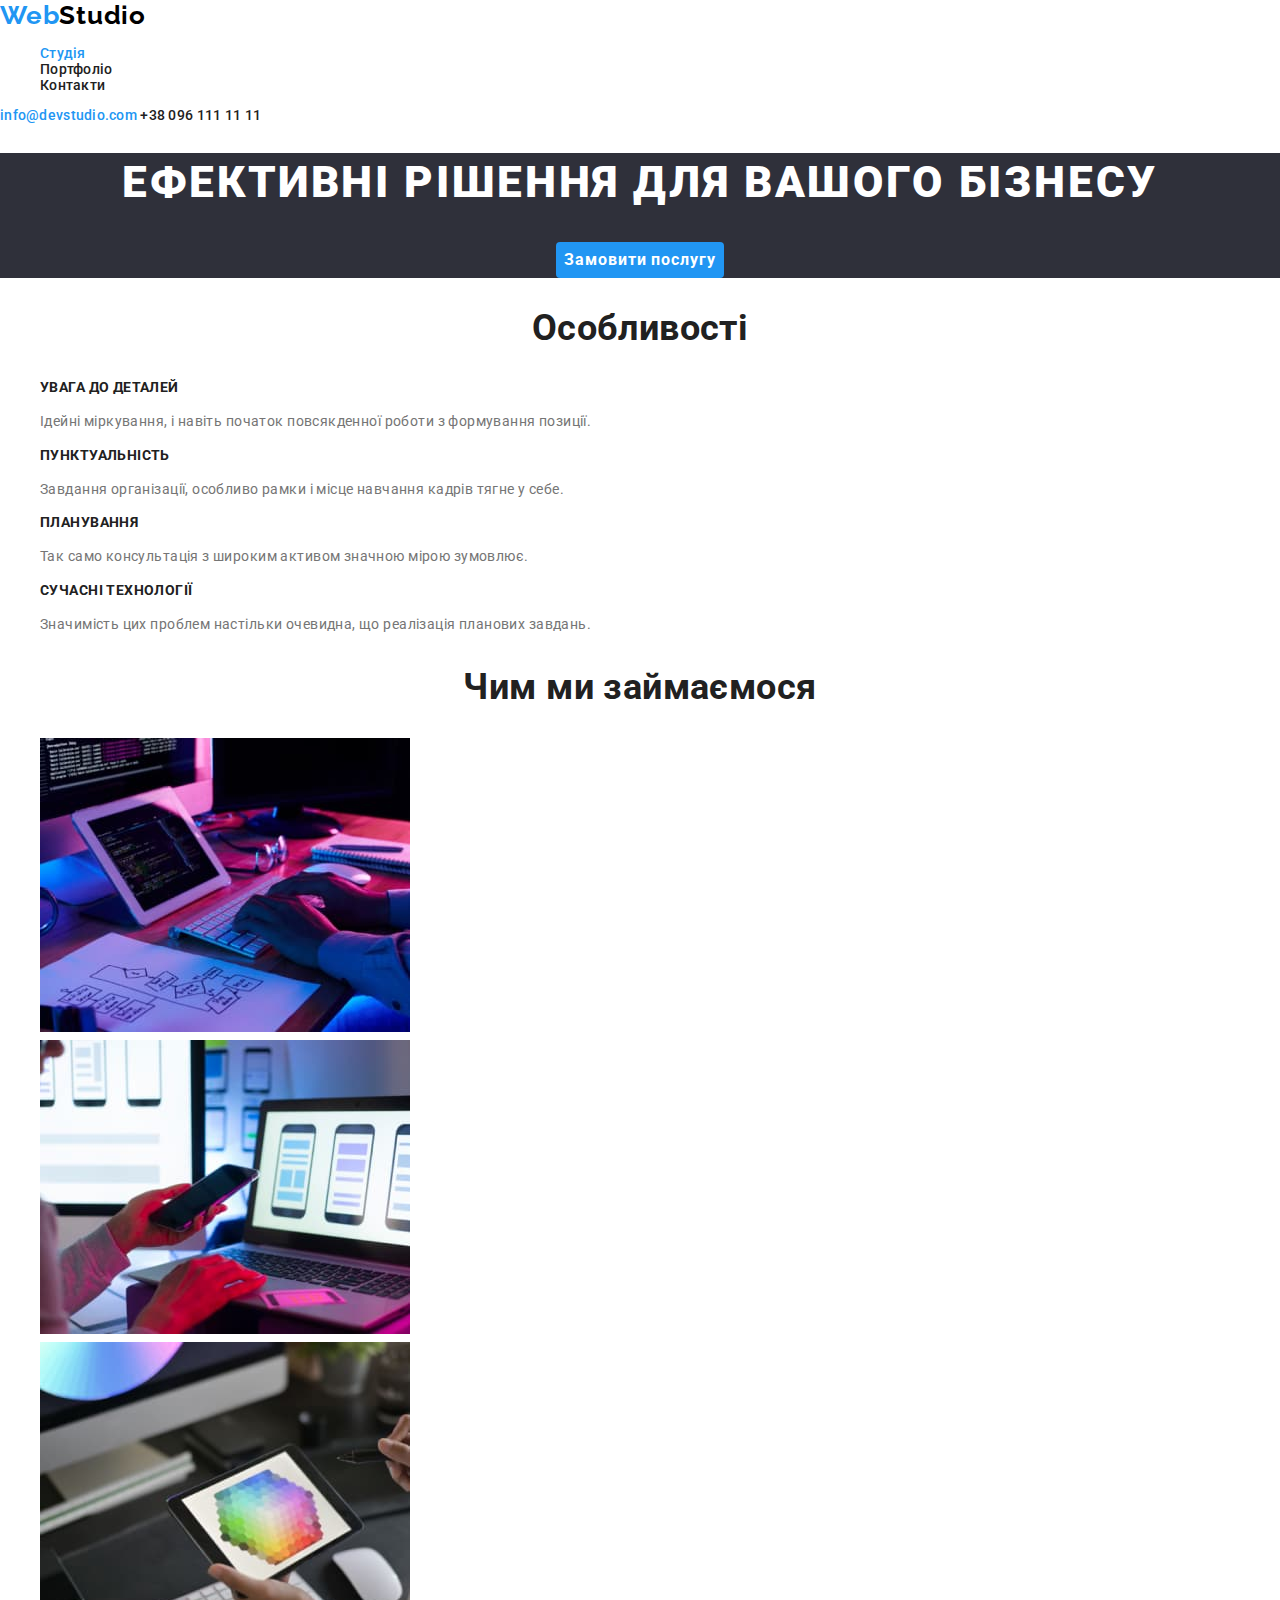
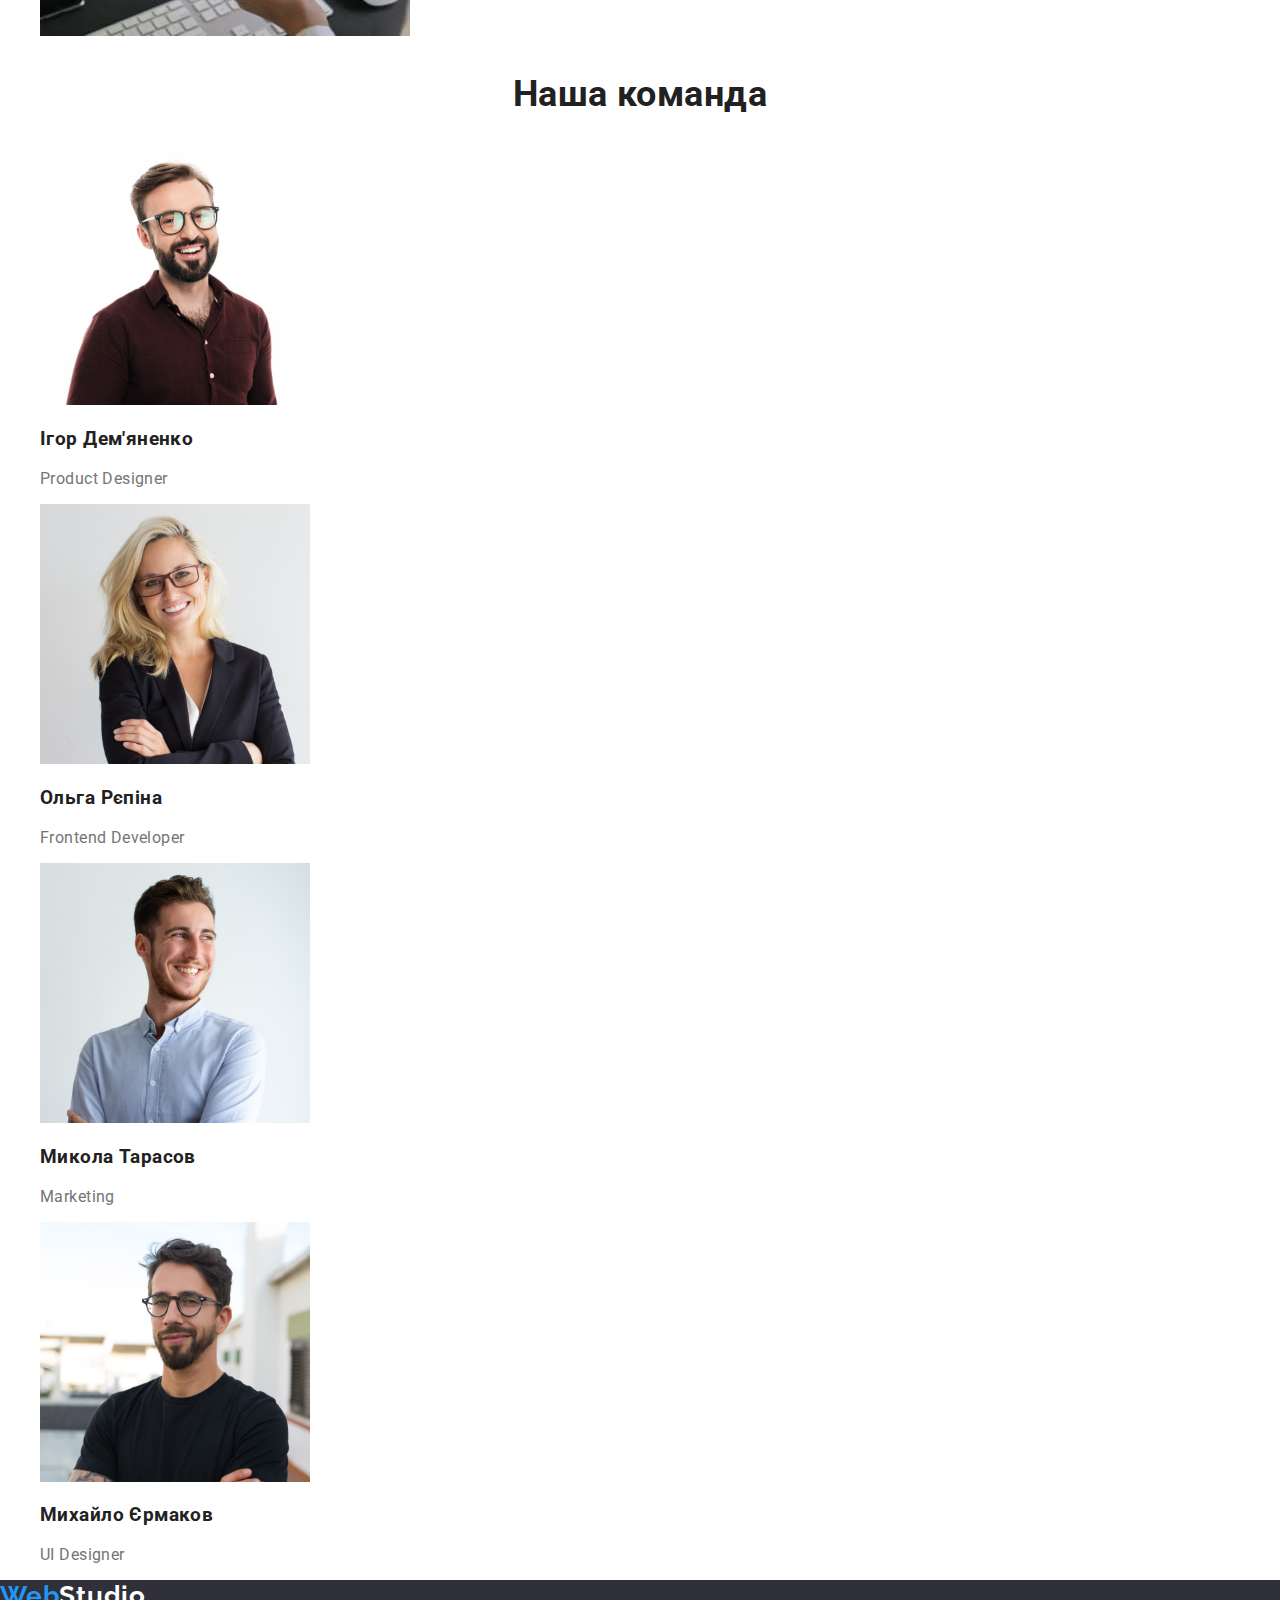
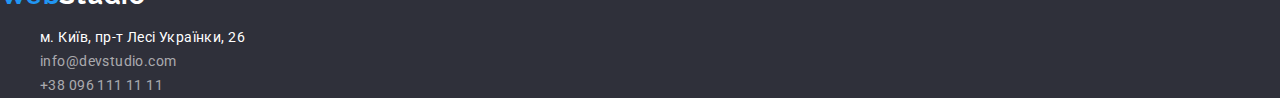
==== index.html @ cd4168f5 "1-2" ====
<!DOCTYPE html>
<html lang="uk">
  <head>
    <meta charset="UTF-8" />
    <meta http-equiv="X-UA-Compatible" content="IE=edge" />
    <meta name="viewport" content="width=device-width, initial-scale=1.0" />
    <title>Project</title>
    <link rel="preconnect" href="https://fonts.googleapis.com" />
    <link rel="preconnect" href="https://fonts.gstatic.com" crossorigin />
    <link
      href="https://fonts.googleapis.com/css2?family=Raleway:wght@700&family=Roboto:wght@400;500;700;900&display=swap"
      rel="stylesheet"
    />
    <link rel="stylesheet" href="./styles/modern-normalize.css" />
    <link rel="stylesheet" href="./styles/styles.css" />
  </head>
  <body>
    <header>
      <!-- Навигация -->
      <a class="logo" href="./"> <span>Web</span>Studio</a>
      <nav class="nav">
        <div class="nav-list">
          <ul>
            <li><a class="active" href="">Студія</a></li>
            <li><a href="./portfolio.html">Портфоліо</a></li>
            <li><a href="./">Контакти</a></li>
          </ul>
        </div>
        <div class="header-contact">
          <a class="active" href="mailto:info@devstudio.com">info@devstudio.com</a>
          <a href="tel:+380961111111">+38 096 111 11 11</a>
        </div>
      </nav>
    </header>
    <main class="container">
      <!-- Герой -->
      <div class="hero">
        <h1>Ефективні рішення для вашого бізнесу</h1>
        <button type="button">Замовити послугу</button>
      </div>
      <!-- Особенности -->
      <section class="features">
        <h2>Особливості</h2>
        <ul>
          <li>
            <h3>УВАГА ДО ДЕТАЛЕЙ</h3>
            <p>Ідейні міркування, і навіть початок повсякденної роботи з формування позиції.</p>
          </li>
          <li>
            <h3>ПУНКТУАЛЬНІСТЬ</h3>
            <p>Завдання організації, особливо рамки і місце навчання кадрів тягне у себе.</p>
          </li>
          <li>
            <h3>ПЛАНУВАННЯ</h3>
            <p>Так само консультація з широким активом значною мірою зумовлює.</p>
          </li>
          <li>
            <h3>СУЧАСНІ ТЕХНОЛОГІЇ</h3>
            <p>Значимість цих проблем настільки очевидна, що реалізація планових завдань.</p>
          </li>
        </ul>
      </section>
      <!-- наши работы -->
      <section class="works">
        <h2>Чим ми займаємося</h2>
        <ul>
          <li><img src="./images/img-1.jpg" alt="клава" width="370" /></li>
          <li><img src="./images/img-2.jpg" alt="клава та ноут" width="370" /></li>
          <li><img src="./images/img-3.jpg" alt="палiтра" width="370" /></li>
        </ul>
      </section>
      <!-- Команда -->
      <section class="teams">
        <h2>Наша команда</h2>
        <ul>
          <li>
            <img src="./images/team.jpg" alt="Ігор Дем'яненко" width="270" />
            <h3>Ігор Дем'яненко</h3>
            <p>Product Designer</p>
          </li>
          <li>
            <img src="./images/team-2.jpg" alt="Ольга Рєпіна" width="270" />
            <h3>Ольга Рєпіна</h3>
            <p>Frontend Developer</p>
          </li>
          <li>
            <img src="./images/team-3.jpg" alt="Микола Тарасов" width="270" />
            <h3>Микола Тарасов</h3>
            <p>Marketing</p>
          </li>
          <li>
            <img src="./images/team-4.jpg" alt="Михайло Єрмаков" width="270" />
            <h3>Михайло Єрмаков</h3>
            <p>UI Designer</p>
          </li>
        </ul>
      </section>
    </main>
    <!-- Футер -->
    <footer class="container">
      <a class="logo" href="./"> <span>Web</span>Studio</a>
      <address>
        <ul>
          <li><a class="adress-part" href="">м. Київ, пр-т Лесі Українки, 26</a></li>
          <li><a class="active" href="mailto:info@devstudio.com">info@devstudio.com</a></li>
          <li><a href="tel:+380961111111">+38 096 111 11 11</a></li>
        </ul>
      </address>
    </footer>
  </body>
</html>
---- styles/styles.css ----
/* ;
font-family:  */

:root {
  --bgcolor: #ffffff;
  --accent: #2196f3;
  --primery-text-color: #757575;
  --title-text-color: #212121;
  --logo-color: #000000;
  --contact-text-color: rgba(255, 255, 255, 0.6);
  --second-bg-color: #2f303a;
  --bg-color-button: #f5f4fa;
}

/* general */
body {
  font-family: 'Roboto', sans-serif;
  color: var(--primery-text-color);
  font-size: 14px;
  font-weight: 400;
  letter-spacing: 0.03em;
  line-height: 1.7;
}

ul {
  list-style: none;
}

a {
  color: inherit;
  text-decoration: none;
}

h2 {
  color: var(--title-text-color);

  font-weight: 700;
  font-size: 36px;
  line-height: 1.16;
  text-align: center;
}


/* footer */

.logo {
  color: var(--logo-color);
  font-family: 'Raleway', sans-serif;
  font-weight: 700;
  font-size: 26px;
  line-height: 1.19;
  letter-spacing: 0.03em;
}

.logo span,
nav .active {
  color: var(--accent);
}

nav {
  color: var(--title-text-color);
  font-weight: 500;
  line-height: 1.14;
  letter-spacing: 0.02em;

  disp
}

.nav a:hover,
.nav a:focus {
  color: var(--accent);
}

/* hero */
.hero {
  background-color: var(--second-bg-color);
  text-align: center;
}

.hero h1 {
  color: var(--bgcolor);
  font-weight: 900;
  font-size: 44px;
  line-height: 1.36;
  letter-spacing: 0.06em;
  text-transform: uppercase;
}

.hero button {
  color: var(--bgcolor);
  background-color: var(--accent);
  font-weight: 700;
  font-size: 16px;
  line-height: 1.88;
  letter-spacing: 0.06em;
  cursor: pointer;
  border-color: transparent;
  border-radius: 4px;
}

/* Особенности */

.features h3 {
  color: var(--title-text-color);
  font-weight: 700;
  font-size: 14px;
  line-height: 1.14;
  text-transform: uppercase;
}

/* teams */
.teams {
  color: var(--title-text-color);
  font-weight: 500;
  font-size: 16px;
  line-height: 1.19;
}

.teams p {
  font-weight: 400;
  color: var(--primery-text-color);
}

/* footer */
footer {
  background-color: var(--second-bg-color);
  color: var(--contact-text-color);
}

address {
  font-style: normal;
}

address a:hover,
address a:focus {
  color: var(--bgcolor);
}

footer a[class='logo'],
.adress-part {
  color: #ffffff;
}

/* portfolio */

.work-filter button {
  font-family: 'Roboto', sans-serif;
  color: var(--title-text-color);
  background-color: var(--bg-color-button);
  border: 1px solid transparent;
  cursor: pointer;
  border-radius: 4px;

  font-weight: 500;
  font-size: 16px;
  line-height: 1.62;
  text-align: center;
  letter-spacing: 0.03em;
}

.work-filter button:hover,
.work-filter button:focus {
  color: var(--bgcolor);
  background-color: var(--accent);
}

.work-filter-type h2 {
  color: var(--title-text-color);
  font-weight: 700;
  font-size: 18px;
  line-height: 2;
  text-align: left;
}

.work-filter-type p {
  font-weight: 400;
  font-size: 16px;
  line-height: 1.88;
}

.work-filter .active {
    background-color: var(--accent);
    color: var(--bgcolor);
}
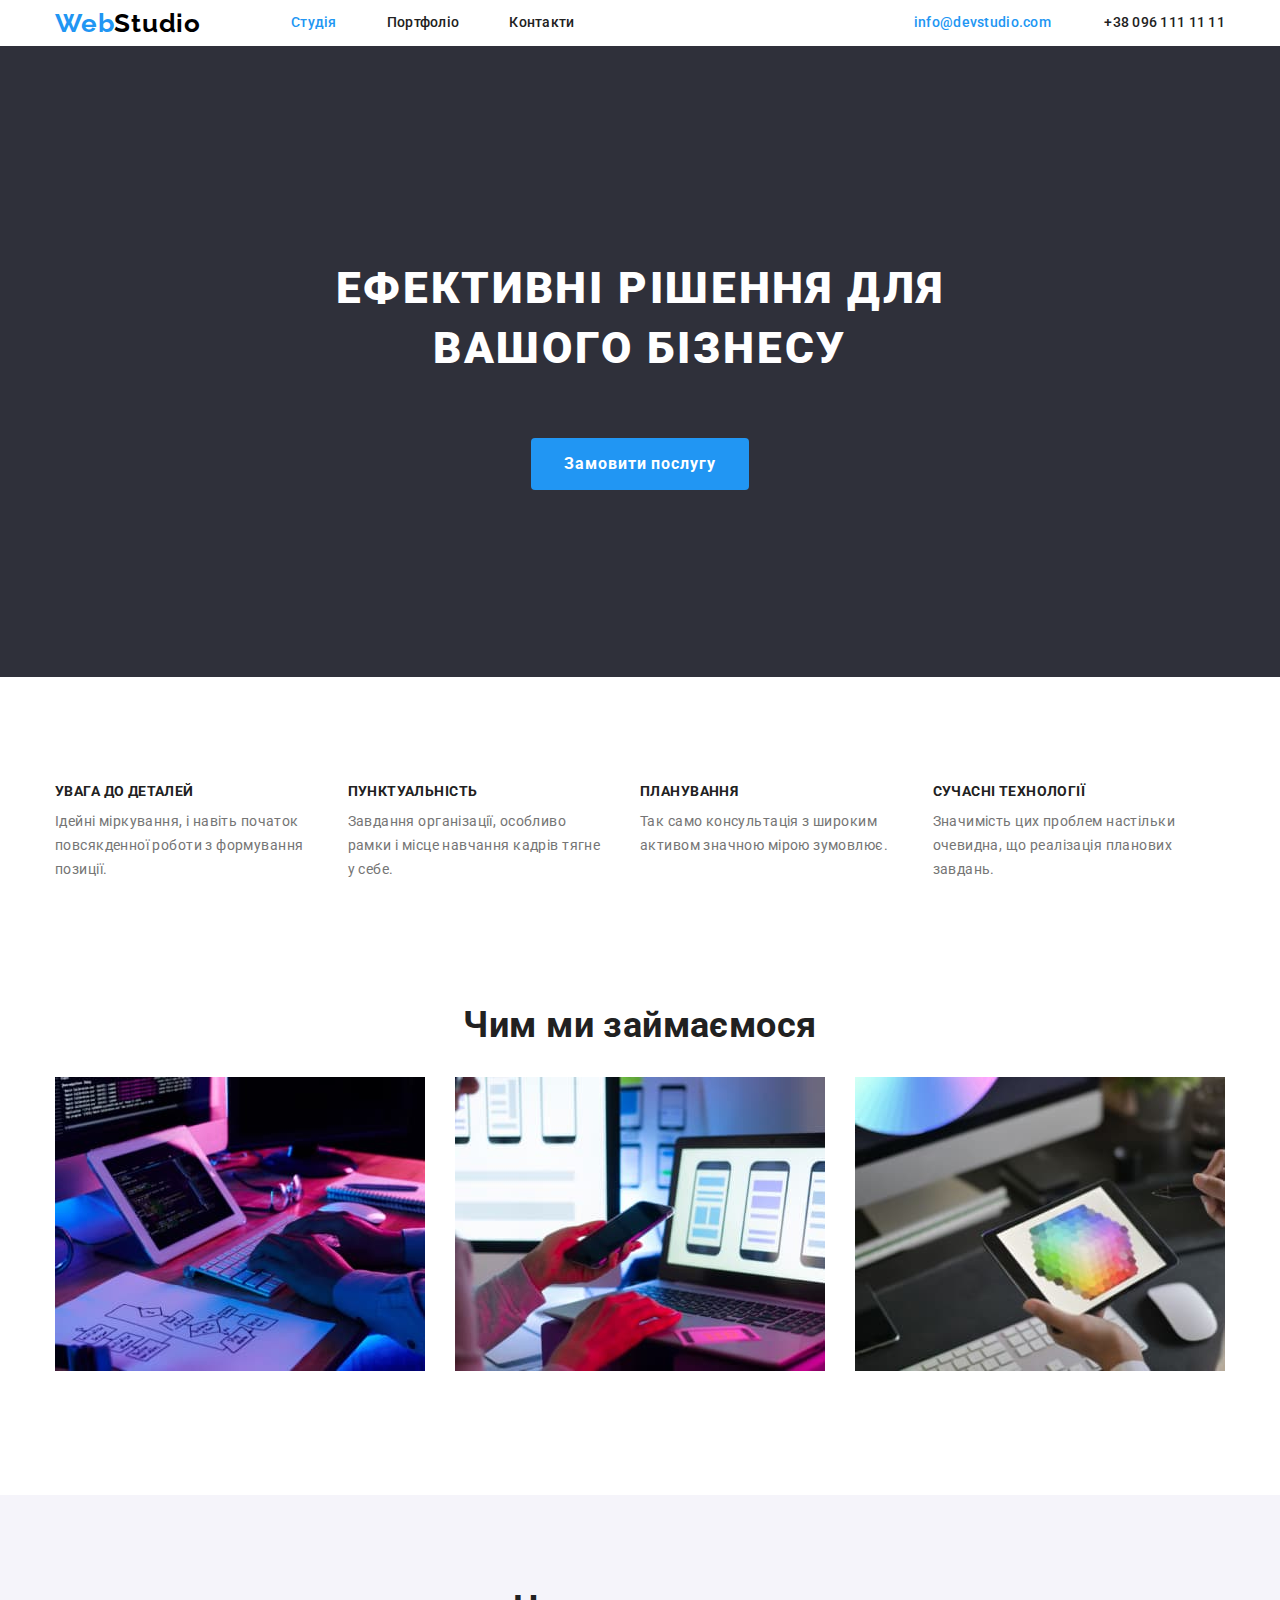
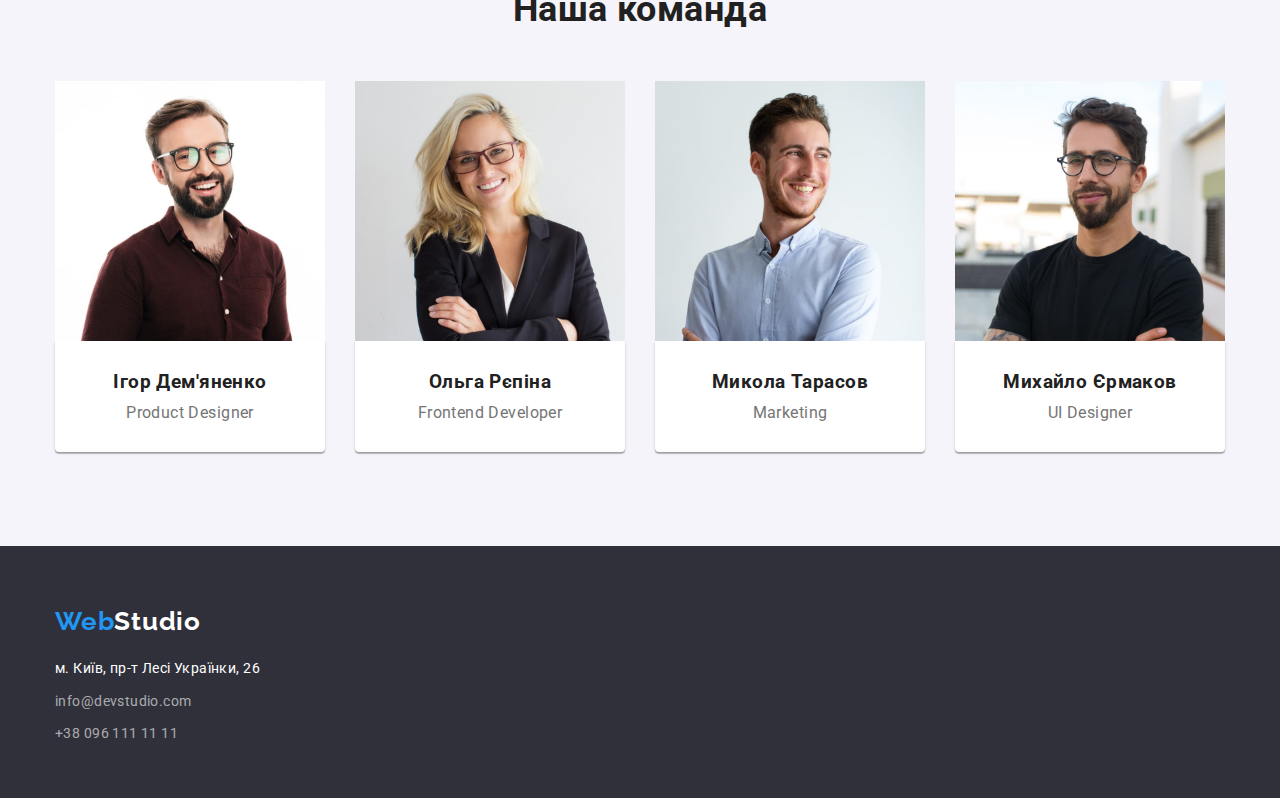
==== commit 29f5db7e: "день 1" ====
--- a/index.html
+++ b/index.html
@@ -5,43 +5,48 @@
     <meta http-equiv="X-UA-Compatible" content="IE=edge" />
     <meta name="viewport" content="width=device-width, initial-scale=1.0" />
     <title>Project</title>
+    <!-- Шрифты -->
     <link rel="preconnect" href="https://fonts.googleapis.com" />
     <link rel="preconnect" href="https://fonts.gstatic.com" crossorigin />
     <link
       href="https://fonts.googleapis.com/css2?family=Raleway:wght@700&family=Roboto:wght@400;500;700;900&display=swap"
       rel="stylesheet"
     />
+    <!-- Стили -->
     <link rel="stylesheet" href="./styles/modern-normalize.css" />
     <link rel="stylesheet" href="./styles/styles.css" />
   </head>
   <body>
     <header>
-      <!-- Навигация -->
-      <a class="logo" href="./"> <span>Web</span>Studio</a>
-      <nav class="nav">
-        <div class="nav-list">
-          <ul>
-            <li><a class="active" href="">Студія</a></li>
-            <li><a href="./portfolio.html">Портфоліо</a></li>
-            <li><a href="./">Контакти</a></li>
-          </ul>
-        </div>
+      <nav class="container">
+        <!-- Лого -->
+        <a class="logo" href="./"> <span>Web</span>Studio</a>
+        <!-- Список навигации -->
+        <ul class="nav-list">
+          <li class="active"><a  href="">Студія</a></li>
+          <li><a href="./portfolio.html">Портфоліо</a></li>
+          <li><a href="./">Контакти</a></li>
+        </ul>
+        <!-- Контакты в шапке -->
         <div class="header-contact">
           <a class="active" href="mailto:info@devstudio.com">info@devstudio.com</a>
           <a href="tel:+380961111111">+38 096 111 11 11</a>
         </div>
       </nav>
     </header>
-    <main class="container">
-      <!-- Герой -->
+
+    <!-- Герой -->
+    <main>
       <div class="hero">
-        <h1>Ефективні рішення для вашого бізнесу</h1>
+        <h1>Ефективні рішення для <br />вашого бізнесу</h1>
+        <br />
         <button type="button">Замовити послугу</button>
       </div>
+
       <!-- Особенности -->
-      <section class="features">
-        <h2>Особливості</h2>
-        <ul>
+      <section>
+        <h2 class="hidden">Особливості</h2>
+        <ul class="features-list container">
           <li>
             <h3>УВАГА ДО ДЕТАЛЕЙ</h3>
             <p>Ідейні міркування, і навіть початок повсякденної роботи з формування позиції.</p>
@@ -60,52 +65,65 @@
           </li>
         </ul>
       </section>
+
       <!-- наши работы -->
-      <section class="works">
+      <section>
         <h2>Чим ми займаємося</h2>
-        <ul>
+        <ul class="work-list container">
           <li><img src="./images/img-1.jpg" alt="клава" width="370" /></li>
           <li><img src="./images/img-2.jpg" alt="клава та ноут" width="370" /></li>
           <li><img src="./images/img-3.jpg" alt="палiтра" width="370" /></li>
         </ul>
       </section>
+
       <!-- Команда -->
       <section class="teams">
         <h2>Наша команда</h2>
-        <ul>
+        <ul class="teams-list container">
           <li>
             <img src="./images/team.jpg" alt="Ігор Дем'яненко" width="270" />
-            <h3>Ігор Дем'яненко</h3>
-            <p>Product Designer</p>
+            <div class="teams-list-image">
+              <h3>Ігор Дем'яненко</h3>
+              <p>Product Designer</p>
+            </div>
           </li>
           <li>
             <img src="./images/team-2.jpg" alt="Ольга Рєпіна" width="270" />
-            <h3>Ольга Рєпіна</h3>
-            <p>Frontend Developer</p>
+            <div class="teams-list-image">
+              <h3>Ольга Рєпіна</h3>
+              <p>Frontend Developer</p>
+            </div>
           </li>
           <li>
             <img src="./images/team-3.jpg" alt="Микола Тарасов" width="270" />
-            <h3>Микола Тарасов</h3>
-            <p>Marketing</p>
+            <div class="teams-list-image">
+              <h3>Микола Тарасов</h3>
+              <p>Marketing</p>
+            </div>
           </li>
           <li>
             <img src="./images/team-4.jpg" alt="Михайло Єрмаков" width="270" />
-            <h3>Михайло Єрмаков</h3>
-            <p>UI Designer</p>
+            <div class="teams-list-image">
+              <h3>Михайло Єрмаков</h3>
+              <p>UI Designer</p>
+            </div>
           </li>
         </ul>
       </section>
     </main>
+
     <!-- Футер -->
-    <footer class="container">
-      <a class="logo" href="./"> <span>Web</span>Studio</a>
-      <address>
-        <ul>
-          <li><a class="adress-part" href="">м. Київ, пр-т Лесі Українки, 26</a></li>
-          <li><a class="active" href="mailto:info@devstudio.com">info@devstudio.com</a></li>
-          <li><a href="tel:+380961111111">+38 096 111 11 11</a></li>
-        </ul>
-      </address>
+    <footer>
+      <div class="container">
+        <a class="logo" href="./"> <span>Web</span>Studio</a>
+        <address>
+          <ul>
+            <li><a class="adress-part" href="">м. Київ, пр-т Лесі Українки, 26</a></li>
+            <li><a class="active" href="mailto:info@devstudio.com">info@devstudio.com</a></li>
+            <li><a href="tel:+380961111111">+38 096 111 11 11</a></li>
+          </ul>
+        </address>
+      </div>
     </footer>
   </body>
 </html>
--- a/styles/styles.css
+++ b/styles/styles.css
@@ -1,6 +1,3 @@
-/* ;
-font-family:  */
-
 :root {
   --bgcolor: #ffffff;
   --accent: #2196f3;
@@ -12,7 +9,7 @@
   --bg-color-button: #f5f4fa;
 }
 
-/* general */
+/* Общие */
 body {
   font-family: 'Roboto', sans-serif;
   color: var(--primery-text-color);
@@ -24,6 +21,10 @@
 
 ul {
   list-style: none;
+  margin-top: 0;
+  margin-bottom: 0;
+  margin-left: 0;
+  margin-right: 0;
 }
 
 a {
@@ -33,16 +34,26 @@
 
 h2 {
   color: var(--title-text-color);
-
   font-weight: 700;
   font-size: 36px;
   line-height: 1.16;
   text-align: center;
 }
 
-
-/* footer */
-
+/* Футер */
+.container {
+  width: 1200px;
+  padding-left: 15px;
+  padding-right: 15px;
+  margin-left: auto;
+  margin-right: auto;
+  margin-top: 0;
+  margin-bottom: 0;
+  display: flex;
+  align-items: center;
+}
+
+/* Лого */
 .logo {
   color: var(--logo-color);
   font-family: 'Raleway', sans-serif;
@@ -50,6 +61,8 @@
   font-size: 26px;
   line-height: 1.19;
   letter-spacing: 0.03em;
+
+  margin-right: 90px;
 }
 
 .logo span,
@@ -57,21 +70,50 @@
   color: var(--accent);
 }
 
+/* Список навигации */
 nav {
   color: var(--title-text-color);
   font-weight: 500;
   line-height: 1.14;
   letter-spacing: 0.02em;
-
-  disp
-}
-
-.nav a:hover,
-.nav a:focus {
+}
+
+.nav-list a:hover,
+.nav-list a:focus,
+.header-contact a:hover,
+.header-contact a:focus {
   color: var(--accent);
 }
 
-/* hero */
+.nav-list {
+  display: flex;
+  padding-left: 0;
+}
+
+.nav-list li {
+  display: inline-block;
+}
+
+.nav-list li a {
+  display: block;
+  padding: 15px 0;
+  margin-right: 50px;
+}
+
+.nav-list li:last-child {
+  margin-right: 0;
+}
+
+/* Контакты в шапке */
+.header-contact {
+  margin-left: auto;
+}
+
+.header-contact a:first-child {
+  margin-right: 50px;
+}
+
+/* Герой */
 .hero {
   background-color: var(--second-bg-color);
   text-align: center;
@@ -84,6 +126,10 @@
   line-height: 1.36;
   letter-spacing: 0.06em;
   text-transform: uppercase;
+
+  margin-top: 213px;
+  display: inline-block;
+  padding-bottom: 30px;
 }
 
 .hero button {
@@ -93,19 +139,80 @@
   font-size: 16px;
   line-height: 1.88;
   letter-spacing: 0.06em;
+
+  padding: 10px 32px;
+  min-width: 216px;
+  text-align: center;
+  display: inline-block;
   cursor: pointer;
-  border-color: transparent;
+  border: 1px solid transparent;
   border-radius: 4px;
+  margin-bottom: 187px;
+  /* почему у меня не ставится ширина 216, а 219 только */
+}
+
+.hero button:hover,
+.hero button:focus {
+  color: var(--accent);
+  background-color: var(--bgcolor);
+  border: 1px solid var(--accent);
 }
 
 /* Особенности */
-
-.features h3 {
+.features-list {
+  align-items: flex-start;
+}
+
+.features-list li {
+  width: 270px;
+  margin-right: 30px;
+}
+
+h2.hidden {
+  position: absolute;
+  white-space: nowrap;
+  width: 1px;
+  height: 1px;
+  overflow: hidden;
+  border: 0;
+  padding: 0;
+  clip: rect(0 0 0 0);
+  clip-path: inset(50%);
+  margin: -1px;
+}
+
+.features-list h3 {
   color: var(--title-text-color);
   font-weight: 700;
   font-size: 14px;
   line-height: 1.14;
   text-transform: uppercase;
+
+  margin-top: 107px;
+  margin-bottom: 0;
+}
+
+.features-list p {
+  margin-bottom: 94px;
+  margin-top: 10px;
+}
+
+/* Работы */
+.work h2 {
+  margin-bottom: 50px;
+}
+
+.work-list {
+  display: flex;
+  align-items: center;
+}
+
+.work-list li:not(:last-child) {
+  margin-right: 30px;
+}
+
+.work-list li {
+  margin-bottom: 94px;
 }
 
 /* teams */
@@ -114,11 +221,52 @@
   font-weight: 500;
   font-size: 16px;
   line-height: 1.19;
+  background-color: var(--bg-color-button);
+}
+
+.teams h2 {
+  padding-top: 94px;
+  margin-bottom: 50px;
+}
+
+.teams h3 {
+  margin-left: auto;
+  margin-right: auto;
+  margin-top: 0;
+  margin-bottom: 0;
+  padding-top: 30px;
+  padding-bottom: 10px;
 }
 
 .teams p {
   font-weight: 400;
   color: var(--primery-text-color);
+
+  margin-top: 0;
+  margin-left: auto;
+  margin-right: auto;
+  padding-bottom: 30px;
+}
+
+.teams-list li:not(:last-child) {
+  margin-right: 30px;
+}
+
+.teams-list-image {
+  background-color: var(--bgcolor);
+  text-align: center;
+
+  margin-top: 0;
+  margin-bottom: 94px;
+  align-items: center;
+  border: 2 solid transparent;
+  box-shadow: 0px 1px 3px rgba(0, 0, 0, 0.12), 0px 1px 1px rgba(0, 0, 0, 0.14),
+    0px 2px 1px rgba(0, 0, 0, 0.2);
+  border-radius: 0px 0px 4px 4px;
+}
+
+li img {
+  display: block;
 }
 
 /* footer */
@@ -126,9 +274,26 @@
   background-color: var(--second-bg-color);
   color: var(--contact-text-color);
 }
-
-address {
+footer .container {
+  display: block;
+  height: 252px;
+}
+
+footer .logo {
+  display: inline-block;
+  margin-top: 60px;
+  margin-bottom: 20px;
+}
+
+address ul {
   font-style: normal;
+  padding-left: 0;
+  display: block;
+  margin-bottom: 60px;
+}
+
+address li:not(:last-child) {
+  margin-bottom: 9px;
 }
 
 address a:hover,
@@ -142,6 +307,30 @@
 }
 
 /* portfolio */
+.work h1 {
+  position: absolute;
+  white-space: nowrap;
+  width: 1px;
+  height: 1px;
+  overflow: hidden;
+  border: 0;
+  padding: 0;
+  clip: rect(0 0 0 0);
+  clip-path: inset(50%);
+  margin: -1px;
+}
+
+
+.work-filter {
+  margin-top: 94px;
+  margin-bottom: 50px;
+  display: flex;
+justify-content: center;
+}
+
+.work-filter li {
+  margin-right: 8px;
+}
 
 .work-filter button {
   font-family: 'Roboto', sans-serif;
@@ -164,21 +353,33 @@
   background-color: var(--accent);
 }
 
+
+.type-one {
+    margin-right: 30px;
+    flex-wrap: wrap;
+}
+
 .work-filter-type h2 {
   color: var(--title-text-color);
   font-weight: 700;
   font-size: 18px;
   line-height: 2;
   text-align: left;
+
+  margin-top: 20px;
+  margin-bottom: 0;
 }
 
 .work-filter-type p {
   font-weight: 400;
   font-size: 16px;
   line-height: 1.88;
+
+  margin-top: 4px;
+  margin-bottom: 20px;
 }
 
 .work-filter .active {
-    background-color: var(--accent);
-    color: var(--bgcolor);
-}+  background-color: var(--accent);
+  color: var(--bgcolor);
+}
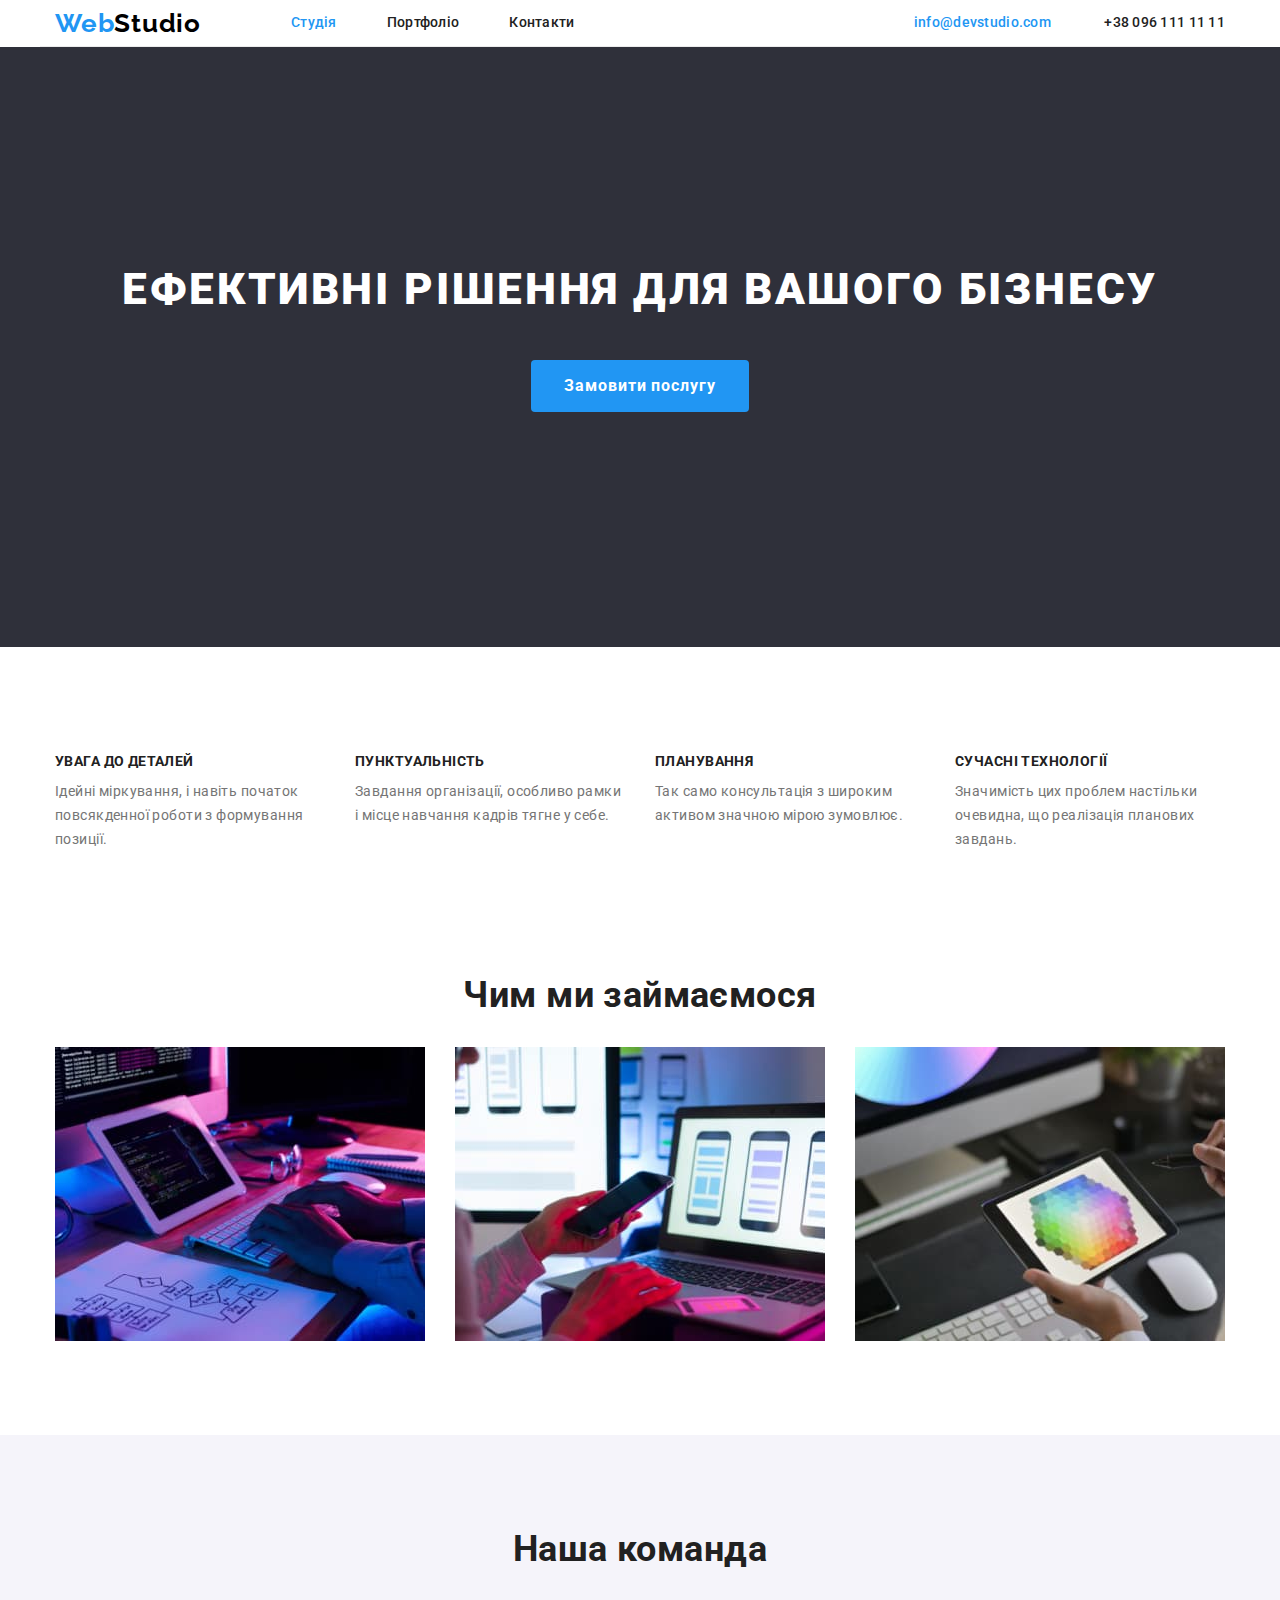
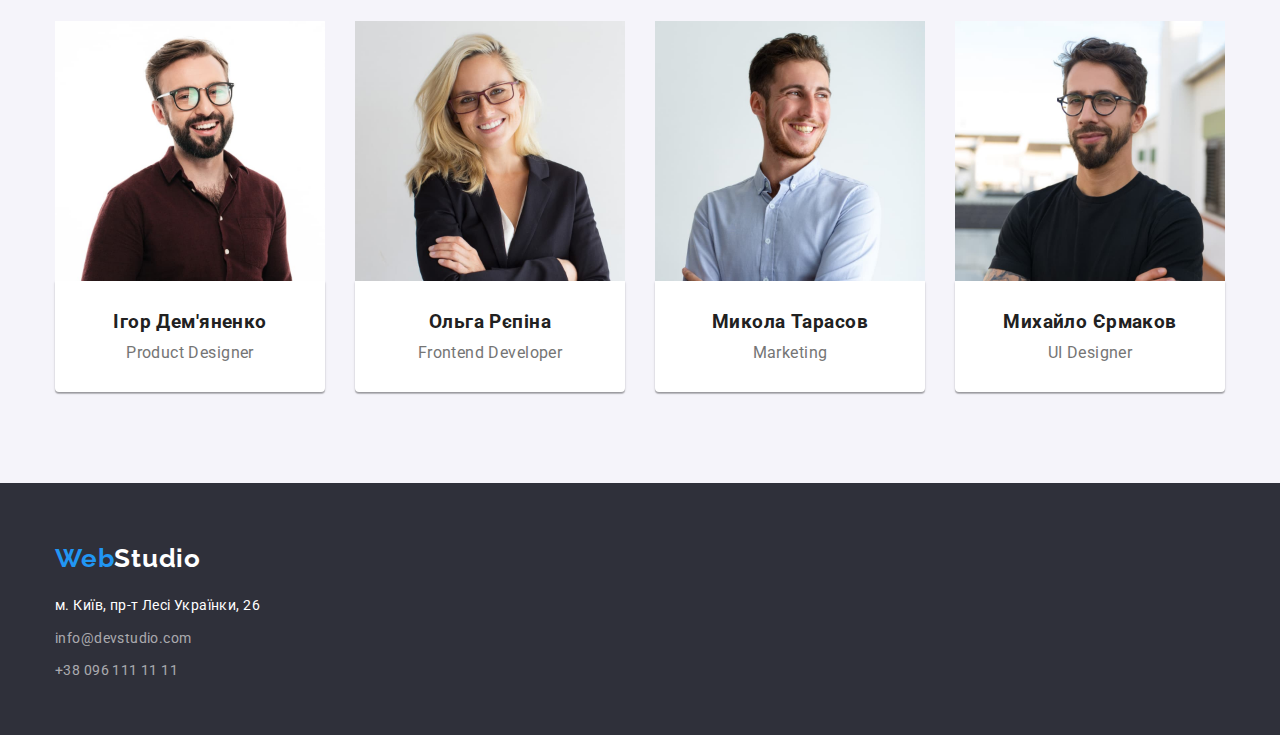
==== commit 231d551d: "день 2" ====
--- a/index.html
+++ b/index.html
@@ -38,8 +38,7 @@
     <!-- Герой -->
     <main>
       <div class="hero">
-        <h1>Ефективні рішення для <br />вашого бізнесу</h1>
-        <br />
+        <h1>Ефективні рішення для вашого бізнесу</h1>
         <button type="button">Замовити послугу</button>
       </div>
 
@@ -119,7 +118,7 @@
         <address>
           <ul>
             <li><a class="adress-part" href="">м. Київ, пр-т Лесі Українки, 26</a></li>
-            <li><a class="active" href="mailto:info@devstudio.com">info@devstudio.com</a></li>
+            <li><a href="mailto:info@devstudio.com">info@devstudio.com</a></li>
             <li><a href="tel:+380961111111">+38 096 111 11 11</a></li>
           </ul>
         </address>
--- a/styles/styles.css
+++ b/styles/styles.css
@@ -40,7 +40,7 @@
   text-align: center;
 }
 
-/* Футер */
+/* Хедер */
 .container {
   width: 1200px;
   padding-left: 15px;
@@ -51,6 +51,10 @@
   margin-bottom: 0;
   display: flex;
   align-items: center;
+}
+
+nav.container {
+  border-bottom: 1px solid #ececec;
 }
 
 /* Лого */
@@ -66,7 +70,7 @@
 }
 
 .logo span,
-nav .active {
+.active {
   color: var(--accent);
 }
 
@@ -97,7 +101,10 @@
 .nav-list li a {
   display: block;
   padding: 15px 0;
-  margin-right: 50px;
+}
+
+.nav-list li + li {
+  margin-left: 50px;
 }
 
 .nav-list li:last-child {
@@ -109,7 +116,11 @@
   margin-left: auto;
 }
 
-.header-contact a:first-child {
+.header-contact a {
+  padding: 15px 0;
+}
+
+.header-contact a:nth-child(odd) {
   margin-right: 50px;
 }
 
@@ -117,6 +128,7 @@
 .hero {
   background-color: var(--second-bg-color);
   text-align: center;
+  height: 600px;
 }
 
 .hero h1 {
@@ -126,10 +138,12 @@
   line-height: 1.36;
   letter-spacing: 0.06em;
   text-transform: uppercase;
+  display: block;
 
   margin-top: 213px;
+  margin-bottom: 40px;
   display: inline-block;
-  padding-bottom: 30px;
+  padding-bottom: 0;
 }
 
 .hero button {
@@ -140,14 +154,16 @@
   line-height: 1.88;
   letter-spacing: 0.06em;
 
+  margin-right: auto;
+  margin-left: auto;
   padding: 10px 32px;
   min-width: 216px;
   text-align: center;
-  display: inline-block;
+  display: block;
   cursor: pointer;
   border: 1px solid transparent;
   border-radius: 4px;
-  margin-bottom: 187px;
+  margin-bottom: 0;
   /* почему у меня не ставится ширина 216, а 219 только */
 }
 
@@ -165,7 +181,10 @@
 
 .features-list li {
   width: 270px;
-  margin-right: 30px;
+}
+
+.features-list li + li {
+  margin-left: 30px;
 }
 
 h2.hidden {
@@ -202,11 +221,6 @@
   margin-bottom: 50px;
 }
 
-.work-list {
-  display: flex;
-  align-items: center;
-}
-
 .work-list li:not(:last-child) {
   margin-right: 30px;
 }
@@ -222,10 +236,13 @@
   font-size: 16px;
   line-height: 1.19;
   background-color: var(--bg-color-button);
+  padding-bottom: 94px;
+  height: 648px;
 }
 
 .teams h2 {
   padding-top: 94px;
+  margin-top: 0;
   margin-bottom: 50px;
 }
 
@@ -257,7 +274,7 @@
   text-align: center;
 
   margin-top: 0;
-  margin-bottom: 94px;
+
   align-items: center;
   border: 2 solid transparent;
   box-shadow: 0px 1px 3px rgba(0, 0, 0, 0.12), 0px 1px 1px rgba(0, 0, 0, 0.14),
@@ -265,6 +282,10 @@
   border-radius: 0px 0px 4px 4px;
 }
 
+.teams p {
+  margin-bottom: 0;
+}
+
 li img {
   display: block;
 }
@@ -274,6 +295,7 @@
   background-color: var(--second-bg-color);
   color: var(--contact-text-color);
 }
+
 footer .container {
   display: block;
   height: 252px;
@@ -283,6 +305,7 @@
   display: inline-block;
   margin-top: 60px;
   margin-bottom: 20px;
+
 }
 
 address ul {
@@ -306,7 +329,8 @@
   color: #ffffff;
 }
 
-/* portfolio */
+/* Портфолио */
+/* Фильтры кнопок */
 .work h1 {
   position: absolute;
   white-space: nowrap;
@@ -320,12 +344,11 @@
   margin: -1px;
 }
 
-
 .work-filter {
   margin-top: 94px;
   margin-bottom: 50px;
   display: flex;
-justify-content: center;
+  justify-content: center;
 }
 
 .work-filter li {
@@ -347,19 +370,16 @@
   letter-spacing: 0.03em;
 }
 
+button.active,
 .work-filter button:hover,
 .work-filter button:focus {
   color: var(--bgcolor);
   background-color: var(--accent);
 }
 
-
-.type-one {
-    margin-right: 30px;
-    flex-wrap: wrap;
-}
-
-.work-filter-type h2 {
+/* Части фильта */
+.work h2 {
+  text-align: left;
   color: var(--title-text-color);
   font-weight: 700;
   font-size: 18px;
@@ -370,16 +390,33 @@
   margin-bottom: 0;
 }
 
-.work-filter-type p {
-  font-weight: 400;
-  font-size: 16px;
-  line-height: 1.88;
-
+.work p {
   margin-top: 4px;
   margin-bottom: 20px;
 }
 
-.work-filter .active {
-  background-color: var(--accent);
-  color: var(--bgcolor);
-}
+.filter-list {
+  flex-wrap: wrap;
+  text-align: left;
+}
+
+.filter-list li {
+  width: 370px;
+}
+
+.filter-list li {
+  margin-bottom: 30px;
+}
+
+.filter-list li:not(:nth-child(3n + 3)) {
+  margin-right: 30px;
+}
+
+.filter-list li:nth-last-child(-n + 3) {
+  margin-bottom: 94px;
+}
+
+.type-one {
+  border: 1px solid #eeeeee;
+  padding-left: 24px;
+}
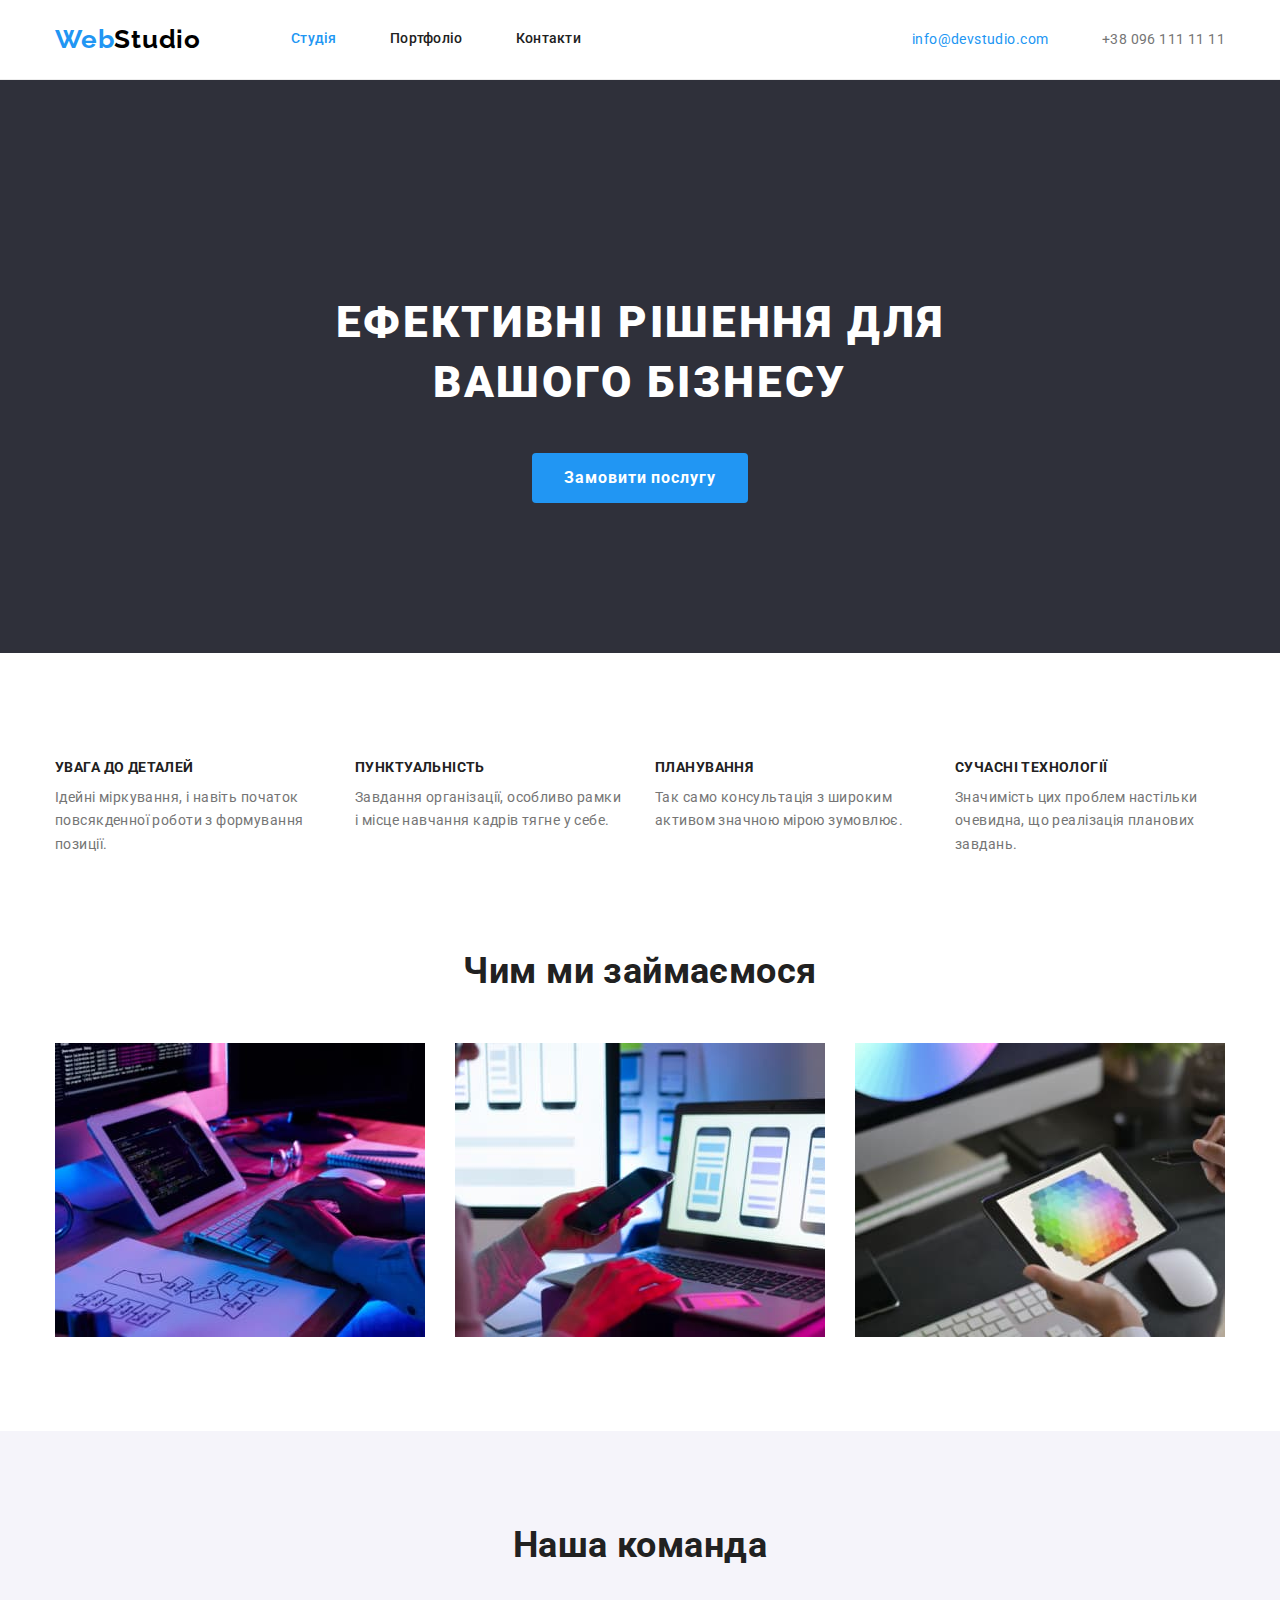
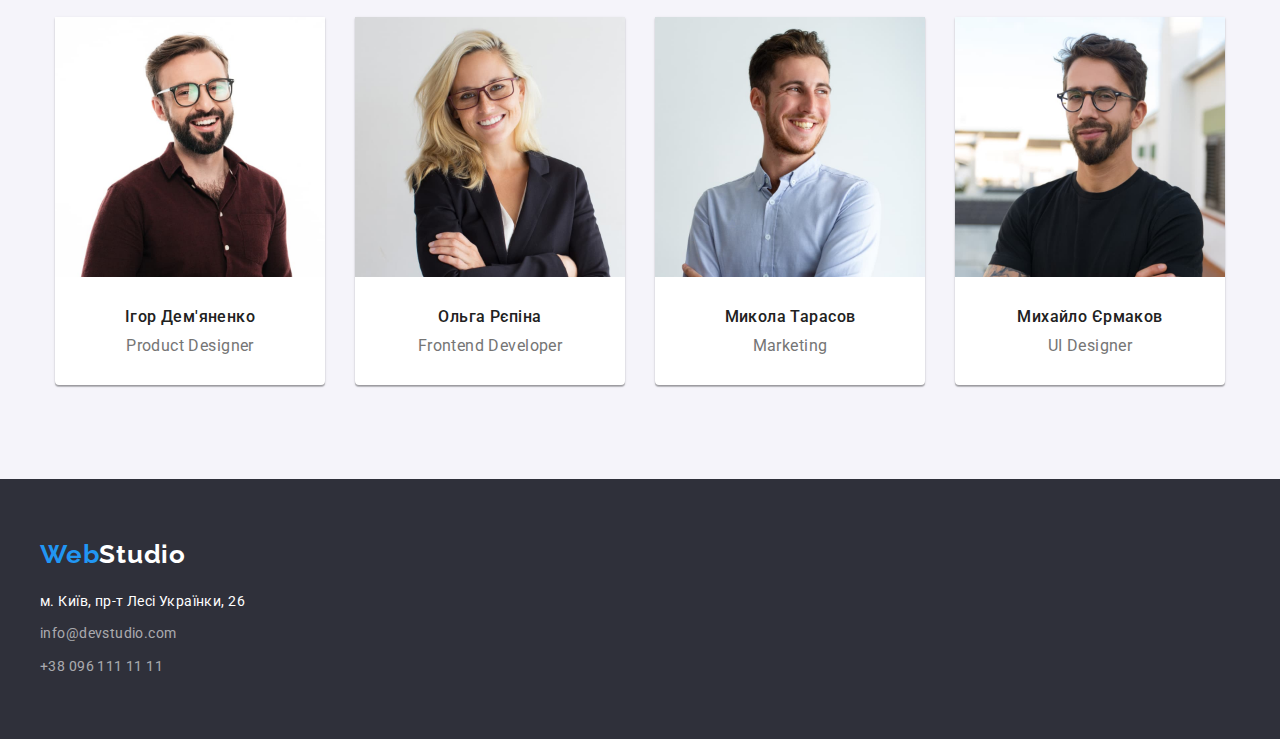
==== commit f0dfaf4f: "правки1" ====
--- a/index.html
+++ b/index.html
@@ -5,6 +5,7 @@
     <meta http-equiv="X-UA-Compatible" content="IE=edge" />
     <meta name="viewport" content="width=device-width, initial-scale=1.0" />
     <title>Project</title>
+
     <!-- Шрифты -->
     <link rel="preconnect" href="https://fonts.googleapis.com" />
     <link rel="preconnect" href="https://fonts.gstatic.com" crossorigin />
@@ -12,40 +13,52 @@
       href="https://fonts.googleapis.com/css2?family=Raleway:wght@700&family=Roboto:wght@400;500;700;900&display=swap"
       rel="stylesheet"
     />
+
     <!-- Стили -->
     <link rel="stylesheet" href="./styles/modern-normalize.css" />
     <link rel="stylesheet" href="./styles/styles.css" />
   </head>
+
+  <!-- Боди -->
   <body>
     <header>
-      <nav class="container">
-        <!-- Лого -->
-        <a class="logo" href="./"> <span>Web</span>Studio</a>
-        <!-- Список навигации -->
-        <ul class="nav-list">
-          <li class="active"><a  href="">Студія</a></li>
-          <li><a href="./portfolio.html">Портфоліо</a></li>
-          <li><a href="./">Контакти</a></li>
-        </ul>
+      <div class="header container">
+        <nav>
+          <!-- Лого -->
+          <a class="logo" href="./"> <span>Web</span>Studio</a>
+
+          <!-- Список навигации -->
+          <ul class="nav-list">
+            <li class="active"><a href="./">Студія</a></li>
+            <li><a href="./portfolio.html">Портфоліо</a></li>
+            <li><a href="./">Контакти</a></li>
+          </ul>
+        </nav>
+
         <!-- Контакты в шапке -->
         <div class="header-contact">
           <a class="active" href="mailto:info@devstudio.com">info@devstudio.com</a>
           <a href="tel:+380961111111">+38 096 111 11 11</a>
         </div>
-      </nav>
+      </div>
     </header>
 
     <!-- Герой -->
     <main>
       <div class="hero">
-        <h1>Ефективні рішення для вашого бізнесу</h1>
-        <button type="button">Замовити послугу</button>
+        <h1>
+          Ефективні рішення для <br />
+          вашого бізнесу
+        </h1>
+        <div class="button">
+          <button type="button">Замовити послугу</button>
+        </div>
       </div>
 
       <!-- Особенности -->
-      <section>
+      <section class="container">
         <h2 class="hidden">Особливості</h2>
-        <ul class="features-list container">
+        <ul class="features-list">
           <li>
             <h3>УВАГА ДО ДЕТАЛЕЙ</h3>
             <p>Ідейні міркування, і навіть початок повсякденної роботи з формування позиції.</p>
@@ -65,55 +78,59 @@
         </ul>
       </section>
 
-      <!-- наши работы -->
-      <section>
+      <!-- Работы -->
+      <section class="container">
         <h2>Чим ми займаємося</h2>
-        <ul class="work-list container">
-          <li><img src="./images/img-1.jpg" alt="клава" width="370" /></li>
-          <li><img src="./images/img-2.jpg" alt="клава та ноут" width="370" /></li>
-          <li><img src="./images/img-3.jpg" alt="палiтра" width="370" /></li>
-        </ul>
+        <div class="work-list">
+          <ul>
+            <li><img src="./images/img-1.jpg" alt="клава" width="370" /></li>
+            <li><img src="./images/img-2.jpg" alt="клава та ноут" width="370" /></li>
+            <li><img src="./images/img-3.jpg" alt="палiтра" width="370" /></li>
+          </ul>
+        </div>
       </section>
 
       <!-- Команда -->
-      <section class="teams">
-        <h2>Наша команда</h2>
-        <ul class="teams-list container">
-          <li>
-            <img src="./images/team.jpg" alt="Ігор Дем'яненко" width="270" />
-            <div class="teams-list-image">
-              <h3>Ігор Дем'яненко</h3>
-              <p>Product Designer</p>
-            </div>
-          </li>
-          <li>
-            <img src="./images/team-2.jpg" alt="Ольга Рєпіна" width="270" />
-            <div class="teams-list-image">
-              <h3>Ольга Рєпіна</h3>
-              <p>Frontend Developer</p>
-            </div>
-          </li>
-          <li>
-            <img src="./images/team-3.jpg" alt="Микола Тарасов" width="270" />
-            <div class="teams-list-image">
-              <h3>Микола Тарасов</h3>
-              <p>Marketing</p>
-            </div>
-          </li>
-          <li>
-            <img src="./images/team-4.jpg" alt="Михайло Єрмаков" width="270" />
-            <div class="teams-list-image">
-              <h3>Михайло Єрмаков</h3>
-              <p>UI Designer</p>
-            </div>
-          </li>
-        </ul>
+      <section class="team">
+        <div class="container">
+          <h2>Наша команда</h2>
+          <ul class="team-list">
+            <li>
+              <img src="./images/team.jpg" alt="Ігор Дем'яненко" width="270" />
+              <div class="team-list-text">
+                <h3>Ігор Дем'яненко</h3>
+                <p>Product Designer</p>
+              </div>
+            </li>
+            <li>
+              <img src="./images/team-2.jpg" alt="Ольга Рєпіна" width="270" />
+              <div class="team-list-text">
+                <h3>Ольга Рєпіна</h3>
+                <p>Frontend Developer</p>
+              </div>
+            </li>
+            <li>
+              <img src="./images/team-3.jpg" alt="Микола Тарасов" width="270" />
+              <div class="team-list-text">
+                <h3>Микола Тарасов</h3>
+                <p>Marketing</p>
+              </div>
+            </li>
+            <li>
+              <img src="./images/team-4.jpg" alt="Михайло Єрмаков" width="270" />
+              <div class="team-list-text">
+                <h3>Михайло Єрмаков</h3>
+                <p>UI Designer</p>
+              </div>
+            </li>
+          </ul>
+        </div>
       </section>
     </main>
 
     <!-- Футер -->
     <footer>
-      <div class="container">
+      <div class="container container-footer">
         <a class="logo" href="./"> <span>Web</span>Studio</a>
         <address>
           <ul>
--- a/styles/styles.css
+++ b/styles/styles.css
@@ -38,6 +38,9 @@
   font-size: 36px;
   line-height: 1.16;
   text-align: center;
+
+  margin-bottom: 50px;
+  margin-top: 0;
 }
 
 /* Хедер */
@@ -47,14 +50,21 @@
   padding-right: 15px;
   margin-left: auto;
   margin-right: auto;
-  margin-top: 0;
-  margin-bottom: 0;
+  /* margin-top: 0;
+  margin-bottom: 0;
+  display: flex;
+ align-items: center; */
+}
+
+/* Хедер */
+header {
+  border-bottom: 1px solid #ececec;
+  margin: 0;
+}
+
+.header {
   display: flex;
   align-items: center;
-}
-
-nav.container {
-  border-bottom: 1px solid #ececec;
 }
 
 /* Лого */
@@ -67,6 +77,7 @@
   letter-spacing: 0.03em;
 
   margin-right: 90px;
+  padding: 24px 0;
 }
 
 .logo span,
@@ -75,6 +86,11 @@
 }
 
 /* Список навигации */
+header nav {
+  display: flex;
+  align-items: center;
+}
+
 nav {
   color: var(--title-text-color);
   font-weight: 500;
@@ -90,7 +106,6 @@
 }
 
 .nav-list {
-  display: flex;
   padding-left: 0;
 }
 
@@ -99,8 +114,7 @@
 }
 
 .nav-list li a {
-  display: block;
-  padding: 15px 0;
+  padding: 32px 0;
 }
 
 .nav-list li + li {
@@ -117,7 +131,7 @@
 }
 
 .header-contact a {
-  padding: 15px 0;
+  padding: 32px 0;
 }
 
 .header-contact a:nth-child(odd) {
@@ -128,7 +142,6 @@
 .hero {
   background-color: var(--second-bg-color);
   text-align: center;
-  height: 600px;
 }
 
 .hero h1 {
@@ -138,11 +151,11 @@
   line-height: 1.36;
   letter-spacing: 0.06em;
   text-transform: uppercase;
+
+  padding-top: 213px;
+  margin-top: 0;
+  margin-bottom: 40px;
   display: block;
-
-  margin-top: 213px;
-  margin-bottom: 40px;
-  display: inline-block;
   padding-bottom: 0;
 }
 
@@ -161,22 +174,28 @@
   text-align: center;
   display: block;
   cursor: pointer;
-  border: 1px solid transparent;
+  border: none;
   border-radius: 4px;
   margin-bottom: 0;
-  /* почему у меня не ставится ширина 216, а 219 только */
 }
 
 .hero button:hover,
 .hero button:focus {
   color: var(--accent);
   background-color: var(--bgcolor);
-  border: 1px solid var(--accent);
+}
+
+.hero .button {
+  padding-bottom: 150px;
 }
 
 /* Особенности */
 .features-list {
+  display: flex;
   align-items: flex-start;
+  padding-bottom: 94px;
+  padding-top: 107px;
+  padding-left: 0;
 }
 
 .features-list li {
@@ -207,112 +226,111 @@
   line-height: 1.14;
   text-transform: uppercase;
 
-  margin-top: 107px;
+  margin-top: 0;
   margin-bottom: 0;
 }
 
 .features-list p {
-  margin-bottom: 94px;
+  margin-bottom: 0;
   margin-top: 10px;
 }
 
 /* Работы */
-.work h2 {
+.work-list ul {
+  display: flex;
+  padding-left: 0;
+  padding-bottom: 94px;
+}
+
+.work-list li + li {
+  margin-left: 30px;
+}
+
+/* teams */
+.team {
+  background-color: var(--bg-color-button);
+}
+
+.team h2 {
+  padding-top: 94px;
   margin-bottom: 50px;
-}
-
-.work-list li:not(:last-child) {
-  margin-right: 30px;
-}
-
-.work-list li {
-  margin-bottom: 94px;
-}
-
-/* teams */
-.teams {
+  line-height: 1.16;
+}
+
+.team h3 {
   color: var(--title-text-color);
   font-weight: 500;
   font-size: 16px;
   line-height: 1.19;
-  background-color: var(--bg-color-button);
-  padding-bottom: 94px;
-  height: 648px;
-}
-
-.teams h2 {
-  padding-top: 94px;
-  margin-top: 0;
-  margin-bottom: 50px;
-}
-
-.teams h3 {
+
   margin-left: auto;
   margin-right: auto;
   margin-top: 0;
   margin-bottom: 0;
-  padding-top: 30px;
-  padding-bottom: 10px;
-}
-
-.teams p {
-  font-weight: 400;
+}
+
+.team p {
+  font-size: 16px;
+  line-height: 1.19;
   color: var(--primery-text-color);
 
-  margin-top: 0;
+  margin-top: 10px;
+  margin-bottom: 0;
   margin-left: auto;
   margin-right: auto;
+}
+
+.team-list {
+  display: flex;
+  padding-left: 0;
+  padding-bottom: 94px;
+}
+
+.team-list-text {
+  text-align: center;
   padding-bottom: 30px;
-}
-
-.teams-list li:not(:last-child) {
-  margin-right: 30px;
-}
-
-.teams-list-image {
+  padding-top: 30px;
+}
+
+.team-list li {
   background-color: var(--bgcolor);
-  text-align: center;
-
-  margin-top: 0;
-
-  align-items: center;
-  border: 2 solid transparent;
+  order: 2 solid transparent;
   box-shadow: 0px 1px 3px rgba(0, 0, 0, 0.12), 0px 1px 1px rgba(0, 0, 0, 0.14),
     0px 2px 1px rgba(0, 0, 0, 0.2);
   border-radius: 0px 0px 4px 4px;
 }
 
-.teams p {
-  margin-bottom: 0;
+.team-list li:not(:first-child) {
+  margin-left: 30px;
 }
 
 li img {
   display: block;
 }
 
-/* footer */
+/* футтер */
 footer {
   background-color: var(--second-bg-color);
   color: var(--contact-text-color);
 }
 
-footer .container {
+.container-footer {
+  padding-top: 60px;
+  padding-bottom: 60px;
+  padding-left: 0;
+}
+
+footer .logo {
   display: block;
-  height: 252px;
-}
-
-footer .logo {
-  display: inline-block;
-  margin-top: 60px;
+
+  padding-top: 0;
+  padding-bottom: 0;
   margin-bottom: 20px;
-
 }
 
 address ul {
   font-style: normal;
   padding-left: 0;
-  display: block;
-  margin-bottom: 60px;
 }
 
 address li:not(:last-child) {
@@ -331,6 +349,11 @@
 
 /* Портфолио */
 /* Фильтры кнопок */
+.work {
+  padding-top: 94px;
+  padding-bottom: 94px;
+}
+
 .work h1 {
   position: absolute;
   white-space: nowrap;
@@ -345,10 +368,10 @@
 }
 
 .work-filter {
-  margin-top: 94px;
   margin-bottom: 50px;
   display: flex;
   justify-content: center;
+  padding-left: 0;
 }
 
 .work-filter li {
@@ -368,6 +391,7 @@
   line-height: 1.62;
   text-align: center;
   letter-spacing: 0.03em;
+  padding: 5px 22px;
 }
 
 button.active,
@@ -386,25 +410,21 @@
   line-height: 2;
   text-align: left;
 
-  margin-top: 20px;
-  margin-bottom: 0;
+  margin-bottom: 4px;
 }
 
 .work p {
-  margin-top: 4px;
-  margin-bottom: 20px;
+  margin: 0;
 }
 
 .filter-list {
+  padding-left: 0;
+  display: flex;
   flex-wrap: wrap;
-  text-align: left;
 }
 
 .filter-list li {
   width: 370px;
-}
-
-.filter-list li {
   margin-bottom: 30px;
 }
 
@@ -412,11 +432,17 @@
   margin-right: 30px;
 }
 
-.filter-list li:nth-last-child(-n + 3) {
-  margin-bottom: 94px;
-}
+.filter-list li:nth-last-child(-n + 3){
+  margin-bottom: 0;
+}
+
 
 .type-one {
   border: 1px solid #eeeeee;
+
   padding-left: 24px;
-}
+  padding-right: 24px;
+  padding-bottom: 20px;
+  padding-top: 20px;
+  display: block;
+}
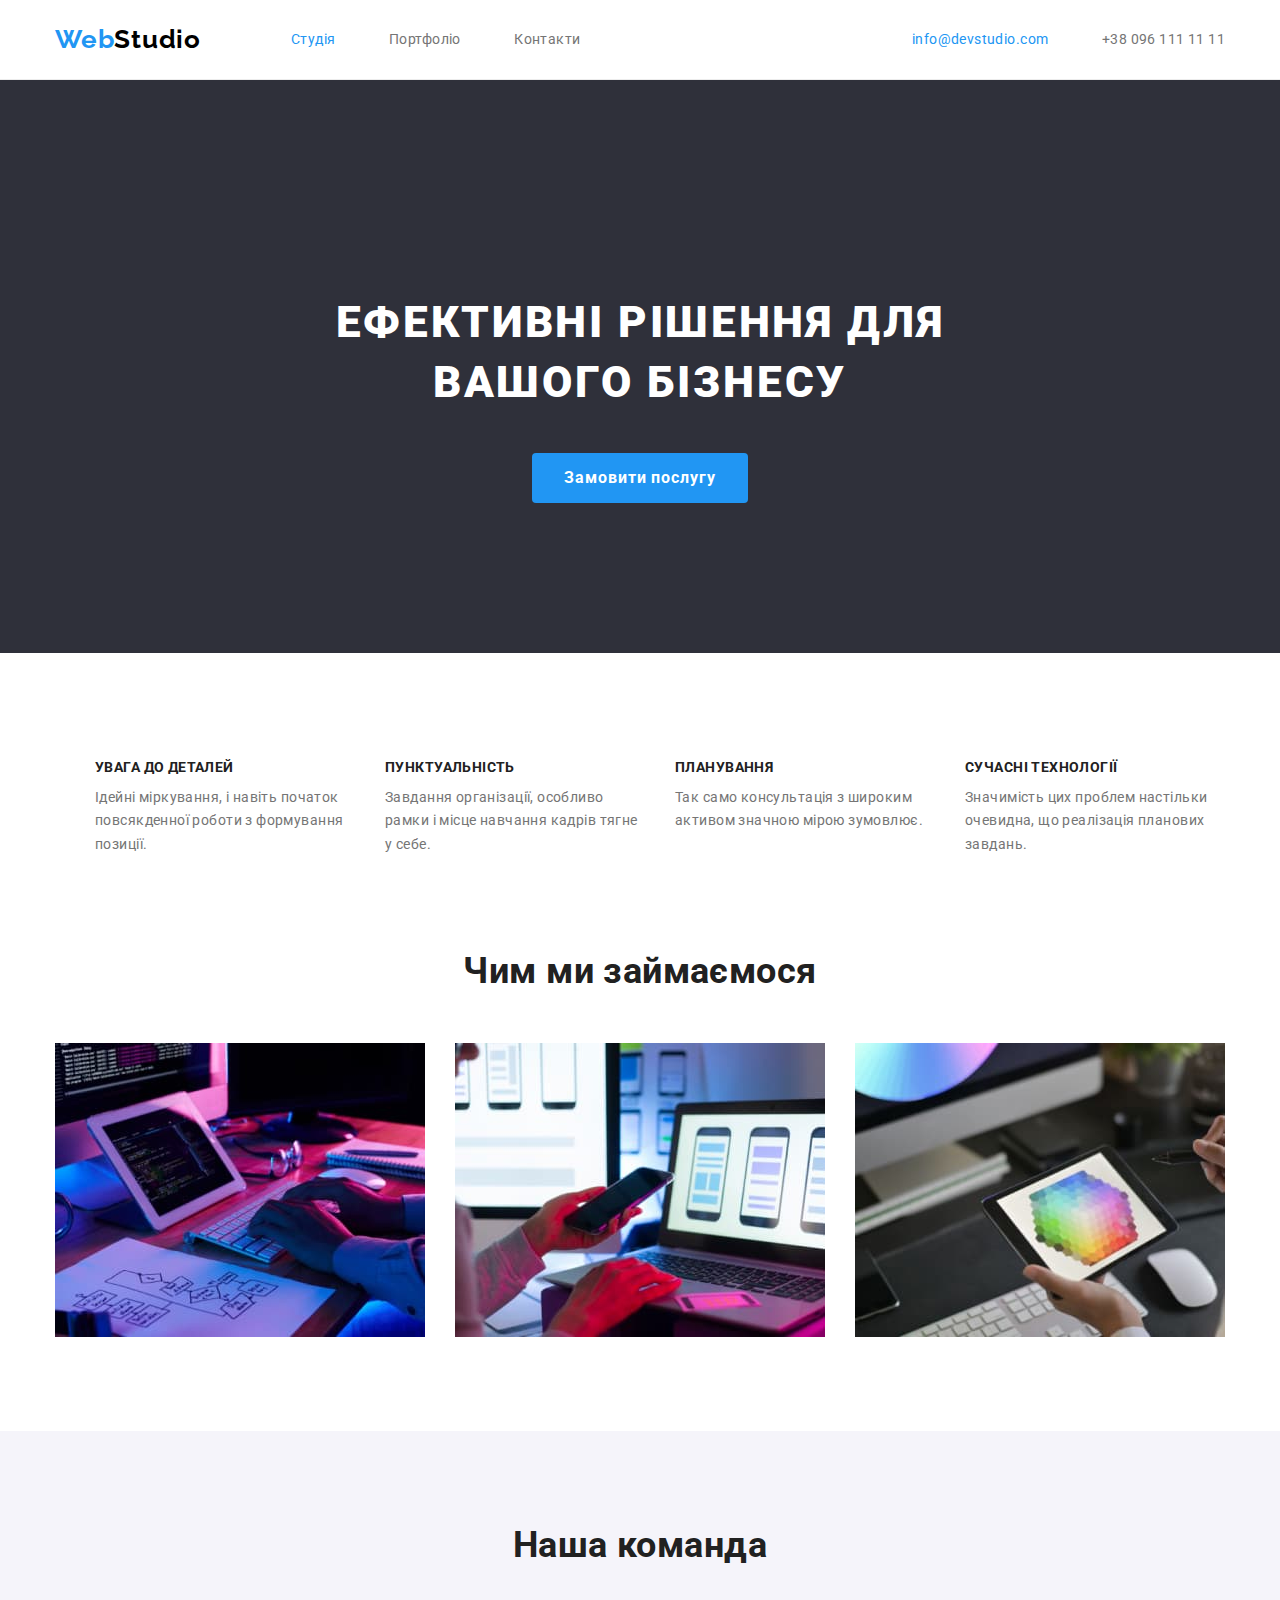
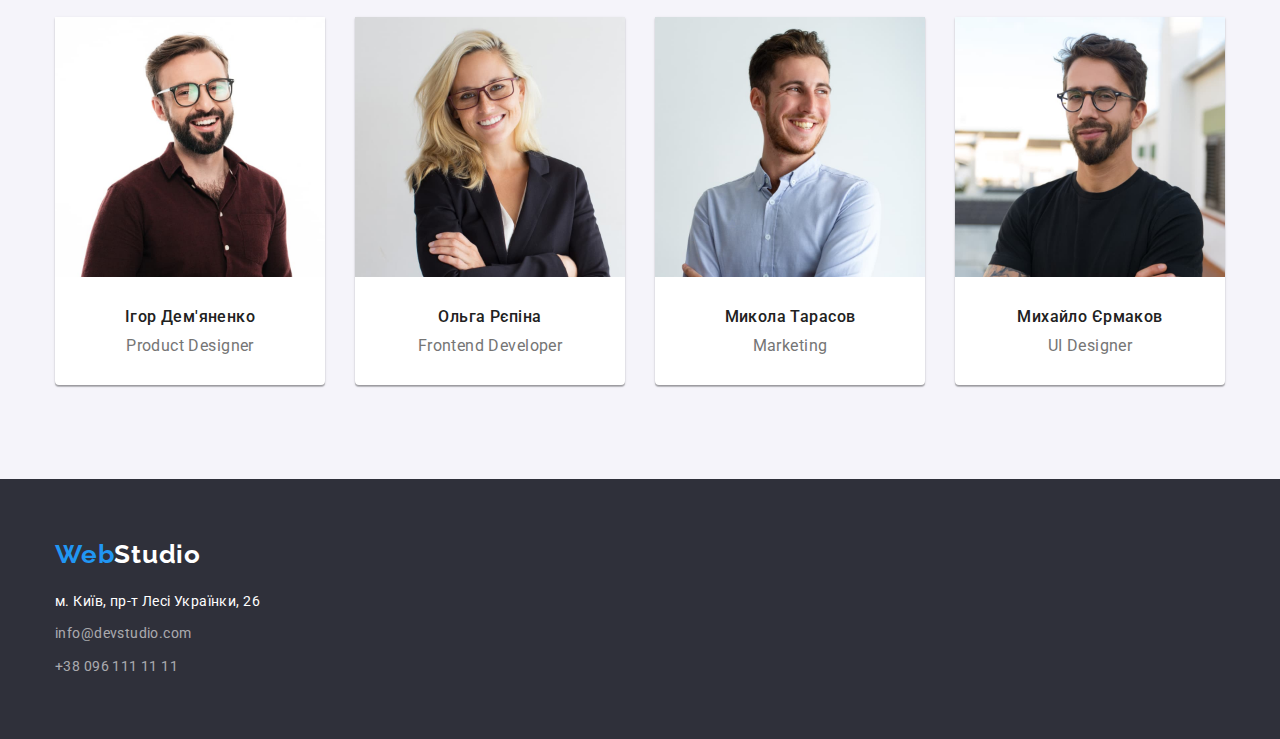
==== commit 1b48fc8b: "правки 2" ====
--- a/index.html
+++ b/index.html
@@ -45,53 +45,59 @@
 
     <!-- Герой -->
     <main>
-      <div class="hero">
-        <h1>
-          Ефективні рішення для <br />
-          вашого бізнесу
-        </h1>
-        <div class="button">
-          <button type="button">Замовити послугу</button>
+      <section class="hero-section">
+        <div class="container">
+          <h1>
+            Ефективні рішення для <br />
+            вашого бізнесу
+          </h1>
+          <div class="button">
+            <button>Замовити послугу</button>
+          </div>
         </div>
-      </div>
+      </section>
 
       <!-- Особенности -->
-      <section class="container">
-        <h2 class="hidden">Особливості</h2>
-        <ul class="features-list">
-          <li>
-            <h3>УВАГА ДО ДЕТАЛЕЙ</h3>
-            <p>Ідейні міркування, і навіть початок повсякденної роботи з формування позиції.</p>
-          </li>
-          <li>
-            <h3>ПУНКТУАЛЬНІСТЬ</h3>
-            <p>Завдання організації, особливо рамки і місце навчання кадрів тягне у себе.</p>
-          </li>
-          <li>
-            <h3>ПЛАНУВАННЯ</h3>
-            <p>Так само консультація з широким активом значною мірою зумовлює.</p>
-          </li>
-          <li>
-            <h3>СУЧАСНІ ТЕХНОЛОГІЇ</h3>
-            <p>Значимість цих проблем настільки очевидна, що реалізація планових завдань.</p>
-          </li>
-        </ul>
-      </section>
-
-      <!-- Работы -->
-      <section class="container">
-        <h2>Чим ми займаємося</h2>
-        <div class="work-list">
-          <ul>
-            <li><img src="./images/img-1.jpg" alt="клава" width="370" /></li>
-            <li><img src="./images/img-2.jpg" alt="клава та ноут" width="370" /></li>
-            <li><img src="./images/img-3.jpg" alt="палiтра" width="370" /></li>
+      <section class="features-section">
+        <div class="container">
+          <h2 class="hidden">Особливості</h2>
+          <ul class="features-list">
+            <li>
+              <h3>УВАГА ДО ДЕТАЛЕЙ</h3>
+              <p>Ідейні міркування, і навіть початок повсякденної роботи з формування позиції.</p>
+            </li>
+            <li>
+              <h3>ПУНКТУАЛЬНІСТЬ</h3>
+              <p>Завдання організації, особливо рамки і місце навчання кадрів тягне у себе.</p>
+            </li>
+            <li>
+              <h3>ПЛАНУВАННЯ</h3>
+              <p>Так само консультація з широким активом значною мірою зумовлює.</p>
+            </li>
+            <li>
+              <h3>СУЧАСНІ ТЕХНОЛОГІЇ</h3>
+              <p>Значимість цих проблем настільки очевидна, що реалізація планових завдань.</p>
+            </li>
           </ul>
         </div>
       </section>
 
+      <!-- Работы -->
+      <section class="work-section">
+        <div class="container">
+          <h2>Чим ми займаємося</h2>
+          <div class="work-list">
+            <ul>
+              <li><img src="./images/img-1.jpg" alt="клава" width="370" /></li>
+              <li><img src="./images/img-2.jpg" alt="клава та ноут" width="370" /></li>
+              <li><img src="./images/img-3.jpg" alt="палiтра" width="370" /></li>
+            </ul>
+          </div>
+        </div>
+      </section>
+
       <!-- Команда -->
-      <section class="team">
+      <section class="team-section">
         <div class="container">
           <h2>Наша команда</h2>
           <ul class="team-list">
@@ -129,8 +135,8 @@
     </main>
 
     <!-- Футер -->
-    <footer>
-      <div class="container container-footer">
+    <footer class="footer">
+      <div class="container">
         <a class="logo" href="./"> <span>Web</span>Studio</a>
         <address>
           <ul>
--- a/styles/styles.css
+++ b/styles/styles.css
@@ -50,10 +50,6 @@
   padding-right: 15px;
   margin-left: auto;
   margin-right: auto;
-  /* margin-top: 0;
-  margin-bottom: 0;
-  display: flex;
- align-items: center; */
 }
 
 /* Хедер */
@@ -90,8 +86,7 @@
   display: flex;
   align-items: center;
 }
-
-nav {
+особенностиfe nav {
   color: var(--title-text-color);
   font-weight: 500;
   line-height: 1.14;
@@ -139,12 +134,14 @@
 }
 
 /* Герой */
-.hero {
+.hero-section {
   background-color: var(--second-bg-color);
   text-align: center;
-}
-
-.hero h1 {
+  padding-top: 213px;
+  padding-bottom: 150px;
+}
+
+.hero-section h1 {
   color: var(--bgcolor);
   font-weight: 900;
   font-size: 44px;
@@ -152,20 +149,20 @@
   letter-spacing: 0.06em;
   text-transform: uppercase;
 
-  padding-top: 213px;
   margin-top: 0;
   margin-bottom: 40px;
   display: block;
   padding-bottom: 0;
 }
 
-.hero button {
+.hero-section button {
   color: var(--bgcolor);
   background-color: var(--accent);
   font-weight: 700;
   font-size: 16px;
   line-height: 1.88;
   letter-spacing: 0.06em;
+  display: inline-block;
 
   margin-right: auto;
   margin-left: auto;
@@ -179,23 +176,22 @@
   margin-bottom: 0;
 }
 
-.hero button:hover,
-.hero button:focus {
+.hero-section button:hover,
+.hero-section button:focus {
   color: var(--accent);
   background-color: var(--bgcolor);
 }
 
-.hero .button {
-  padding-bottom: 150px;
-}
-
 /* Особенности */
-.features-list {
-  display: flex;
-  align-items: flex-start;
+.features-section {
   padding-bottom: 94px;
   padding-top: 107px;
   padding-left: 0;
+}
+
+.features-list {
+  display: flex;
+  align-items: flex-start;
 }
 
 .features-list li {
@@ -236,10 +232,13 @@
 }
 
 /* Работы */
+.work-section {
+  padding-bottom: 94px;
+}
+
 .work-list ul {
   display: flex;
   padding-left: 0;
-  padding-bottom: 94px;
 }
 
 .work-list li + li {
@@ -247,49 +246,20 @@
 }
 
 /* teams */
-.team {
+.team-section {
   background-color: var(--bg-color-button);
+  padding-top: 94px;
+  padding-bottom: 94px;
 }
 
 .team h2 {
-  padding-top: 94px;
   margin-bottom: 50px;
   line-height: 1.16;
 }
 
-.team h3 {
-  color: var(--title-text-color);
-  font-weight: 500;
-  font-size: 16px;
-  line-height: 1.19;
-
-  margin-left: auto;
-  margin-right: auto;
-  margin-top: 0;
-  margin-bottom: 0;
-}
-
-.team p {
-  font-size: 16px;
-  line-height: 1.19;
-  color: var(--primery-text-color);
-
-  margin-top: 10px;
-  margin-bottom: 0;
-  margin-left: auto;
-  margin-right: auto;
-}
-
 .team-list {
   display: flex;
   padding-left: 0;
-  padding-bottom: 94px;
-}
-
-.team-list-text {
-  text-align: center;
-  padding-bottom: 30px;
-  padding-top: 30px;
 }
 
 .team-list li {
@@ -308,16 +278,41 @@
   display: block;
 }
 
+.team-list h3 {
+  color: var(--title-text-color);
+  font-weight: 500;
+  font-size: 16px;
+  line-height: 1.19;
+
+  margin-left: auto;
+  margin-right: auto;
+  margin-top: 0;
+  margin-bottom: 0;
+}
+
+.team-list p {
+  font-size: 16px;
+  line-height: 1.19;
+  color: var(--primery-text-color);
+
+  margin-top: 10px;
+  margin-bottom: 0;
+  margin-left: auto;
+  margin-right: auto;
+}
+
+.team-list-text {
+  text-align: center;
+  padding-bottom: 30px;
+  padding-top: 30px;
+}
+
 /* футтер */
-footer {
+.footer {
   background-color: var(--second-bg-color);
   color: var(--contact-text-color);
-}
-
-.container-footer {
   padding-top: 60px;
   padding-bottom: 60px;
-  padding-left: 0;
 }
 
 footer .logo {
@@ -349,12 +344,12 @@
 
 /* Портфолио */
 /* Фильтры кнопок */
-.work {
+.filter-section {
   padding-top: 94px;
   padding-bottom: 94px;
 }
 
-.work h1 {
+.filter-section h1 {
   position: absolute;
   white-space: nowrap;
   width: 1px;
@@ -402,20 +397,6 @@
 }
 
 /* Части фильта */
-.work h2 {
-  text-align: left;
-  color: var(--title-text-color);
-  font-weight: 700;
-  font-size: 18px;
-  line-height: 2;
-  text-align: left;
-
-  margin-bottom: 4px;
-}
-
-.work p {
-  margin: 0;
-}
 
 .filter-list {
   padding-left: 0;
@@ -432,10 +413,9 @@
   margin-right: 30px;
 }
 
-.filter-list li:nth-last-child(-n + 3){
-  margin-bottom: 0;
-}
-
+.filter-list li:nth-last-child(-n + 3) {
+  margin-bottom: 0;
+}
 
 .type-one {
   border: 1px solid #eeeeee;
@@ -446,3 +426,18 @@
   padding-top: 20px;
   display: block;
 }
+
+.type-one h2 {
+  text-align: left;
+  color: var(--title-text-color);
+  font-weight: 700;
+  font-size: 18px;
+  line-height: 2;
+  text-align: left;
+
+  margin-bottom: 4px;
+}
+
+.type-one p {
+  margin: 0;
+}